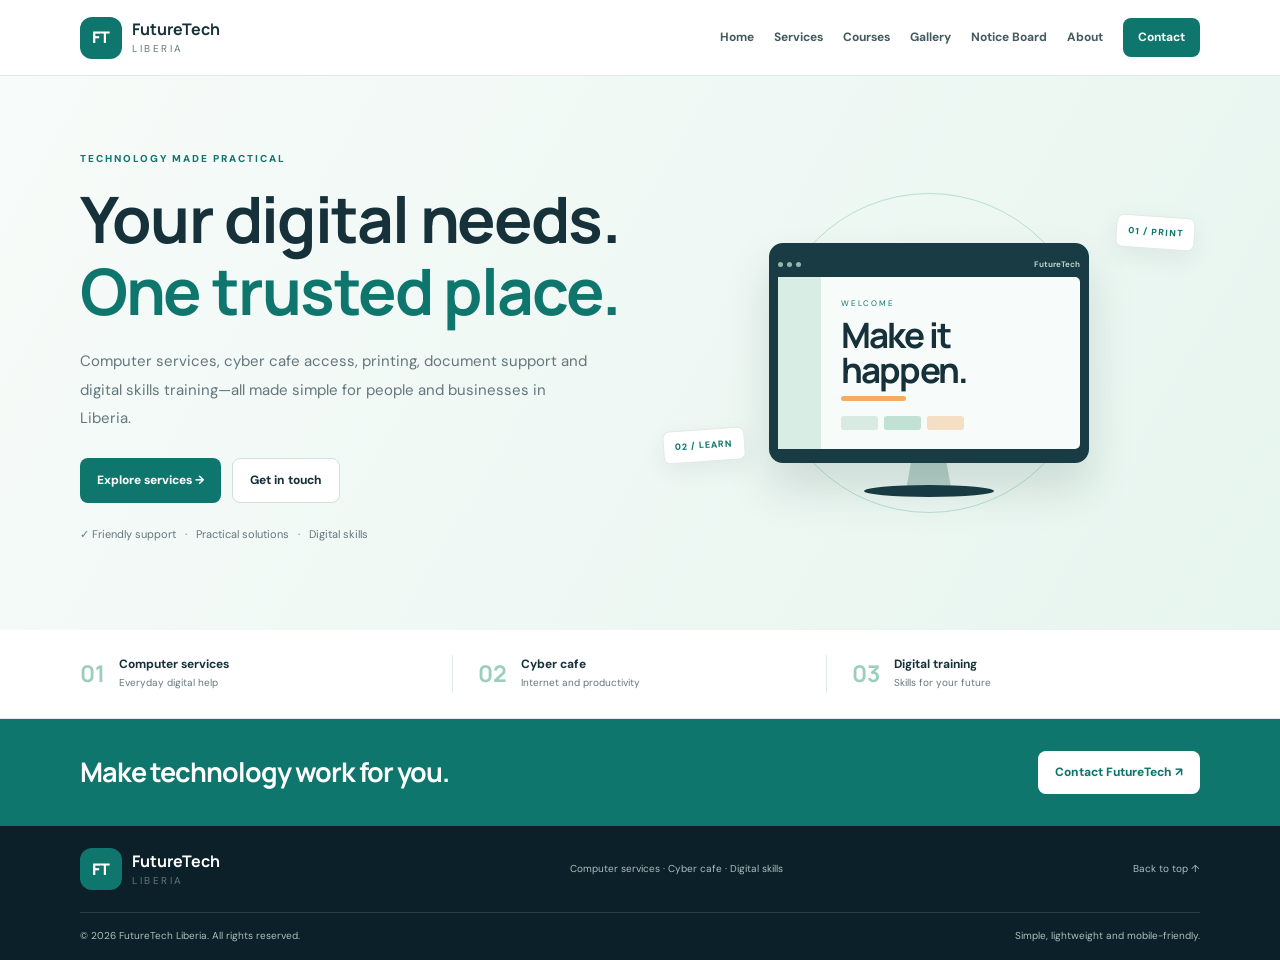
==== index.html @ c1a17c29 "Add files via upload" ====
<!DOCTYPE html>
<html lang="en">
 <head>
  <meta charset="utf-8"/>
  <meta content="width=device-width, initial-scale=1" name="viewport"/>
  <meta content="FutureTech Liberia computer services, cyber cafe, printing and digital skills training." name="description"/>
  <meta content="#0f766e" name="theme-color"/>
  <title>
   FutureTech Liberia | Home
  </title>
  <link href="styles.css" rel="stylesheet"/>
  <script defer="True" src="script.js">
  </script>
 </head>
 <body id="top">
  <header class="header">
   <div class="container nav-wrap">
    <a class="brand" href="index.html">
     <span class="logo">
      FT
     </span>
     <span>
      <b>
       FutureTech
      </b>
      <small>
       LIBERIA
      </small>
     </span>
    </a>
    <button aria-controls="nav" aria-expanded="false" aria-label="Toggle navigation" class="menu-toggle">
     ☰
    </button>
    <nav id="nav">
     <a href="index.html">
      Home
     </a>
     <a href="services.html">
      Services
     </a>
     <a href="courses.html">
      Courses
     </a>
     <a href="gallery.html">
      Gallery
     </a>
     <a href="notice-board.html">
      Notice Board
     </a>
     <a href="about.html">
      About
     </a>
     <a class="nav-button" href="contact.html">
      Contact
     </a>
    </nav>
   </div>
  </header>
  <main>
   <section class="hero" id="home">
    <div class="container hero-grid">
     <div>
      <p class="eyebrow">
       TECHNOLOGY MADE PRACTICAL
      </p>
      <h1>
       Your digital needs.
       <br/>
       <span>
        One trusted place.
       </span>
      </h1>
      <p class="intro">
       Computer services, cyber cafe access, printing, document support and digital skills training—all made simple for people and businesses in Liberia.
      </p>
      <div class="actions">
       <a class="button primary" href="services.html">
        Explore services →
       </a>
       <a class="button secondary" href="contact.html">
        Get in touch
       </a>
      </div>
      <p class="mini-note">
       ✓ Friendly support   ·   Practical solutions   ·   Digital skills
      </p>
     </div>
     <div class="hero-art">
      <div class="circle">
      </div>
      <div class="monitor">
       <div class="screen-bar">
        <i>
        </i>
        <i>
        </i>
        <i>
        </i>
        <b>
         FutureTech
        </b>
       </div>
       <div class="screen">
        <div class="side">
        </div>
        <div>
         <small>
          WELCOME
         </small>
         <h2>
          Make it
          <br/>
          happen.
         </h2>
         <span class="orange-line">
         </span>
         <div class="blocks">
          <i>
          </i>
          <i>
          </i>
          <i>
          </i>
         </div>
        </div>
       </div>
      </div>
      <div class="stand">
      </div>
      <div class="base">
      </div>
      <div class="float-tag tag-a">
       01 / PRINT
      </div>
      <div class="float-tag tag-b">
       02 / LEARN
      </div>
     </div>
    </div>
   </section>
   <section class="highlights">
    <div class="container highlight-grid">
     <div>
      <b>
       01
      </b>
      <span>
       <strong>
        Computer services
       </strong>
       <small>
        Everyday digital help
       </small>
      </span>
     </div>
     <div>
      <b>
       02
      </b>
      <span>
       <strong>
        Cyber cafe
       </strong>
       <small>
        Internet and productivity
       </small>
      </span>
     </div>
     <div>
      <b>
       03
      </b>
      <span>
       <strong>
        Digital training
       </strong>
       <small>
        Skills for your future
       </small>
      </span>
     </div>
    </div>
   </section>
   <section class="final-cta">
    <div class="container cta-inner">
     <h2>
      Make technology work for you.
     </h2>
     <a class="button white" href="contact.html">
      Contact FutureTech ↗
     </a>
    </div>
   </section>
  </main>
  <footer>
   <div class="container footer-top">
    <a class="brand" href="index.html">
     <span class="logo">
      FT
     </span>
     <span>
      <b>
       FutureTech
      </b>
      <small>
       LIBERIA
      </small>
     </span>
    </a>
    <p>
     Computer services · Cyber cafe · Digital skills
    </p>
    <a href="#top">
     Back to top ↑
    </a>
   </div>
   <div class="container footer-bottom">
    <span>
     ©
     <span id="year">
     </span>
     FutureTech Liberia. All rights reserved.
    </span>
    <span>
     Simple, lightweight and mobile-friendly.
    </span>
   </div>
  </footer>
 </body>
</html>
---- styles.css ----
@import url('https://fonts.googleapis.com/css2?family=DM+Sans:wght@400;500;600;700&family=Manrope:wght@500;600;700;800&display=swap');
:root {
  --ink:#16313a;
  --muted:#64777c;
  --teal:#0f766e;
  --deep:#0c5752;
  --soft:#f3f8f6;
  --line:#e0eae6;
  --mint:#dff3ea;
  --orange:#f3ac62;
  --navy:#102b35
}
* {
  box-sizing:border-box
}
html {
  scroll-behavior:smooth;
  scroll-padding-top:85px
}
body {
  margin:0;
  font-family:'DM Sans',Arial,sans-serif;
  color:var(--ink);
  line-height:1.65
}
a {
  color:inherit;
  text-decoration:none
}
button,input,select,textarea {
  font:inherit
}
.container {
  width:min(1120px,calc(100% - 36px));
  margin:auto
}
.header {
  position:sticky;
  top:0;
  z-index:10;
  background:#ffffffed;
  backdrop-filter:blur(10px);
  border-bottom:1px solid var(--line)
}
.nav-wrap {
  min-height:75px;
  display:flex;
  align-items:center;
  justify-content:space-between;
  gap:24px
}
.brand {
  display:flex;
  align-items:center;
  gap:10px
}
.logo {
  display:grid;
  place-items:center;
  width:42px;
  height:42px;
  border-radius:12px;
  background:var(--teal);
  color:white;
  font-weight:800;
  font-family:Manrope,sans-serif
}
.brand b,.brand small {
  display:block;
  line-height:1.2
}
.brand b {
  font-family:Manrope,sans-serif
}
.brand small {
  font-size:10px;
  letter-spacing:2.5px;
  color:var(--muted);
  margin-top:4px
}
.header nav {
  display:flex;
  align-items:center;
  gap:20px
}
.header nav a {
  font-size:12px;
  font-weight:700;
  color:#425a60
}
.header nav a:hover {
  color:var(--teal)
}
.header nav .nav-button {
  background:var(--teal);
  color:white;
  padding:10px 15px;
  border-radius:8px
}
.menu-toggle {
  display:none;
  border:0;
  background:var(--soft);
  border-radius:8px;
  padding:8px 12px;
  font-size:20px
}
.hero {
  padding:75px 0;
  background:linear-gradient(120deg,#f7fbf9,#e7f5ef);
  overflow:hidden;
  position:relative
}
.hero-grid {
  display:grid;
  grid-template-columns:1fr 1fr;
  gap:35px;
  align-items:center
}
.eyebrow {
  font-size:10px;
  font-weight:800;
  letter-spacing:2px;
  color:var(--teal);
  margin:0 0 15px
}
.hero h1,h2 {
  font-family:Manrope,sans-serif;
  letter-spacing:-1.8px;
  line-height:1.13
}
.hero h1 {
  font-size:clamp(40px,5.2vw,64px);
  margin:0 0 20px
}
.hero h1 span,h2 span {
  color:var(--teal)
}
.intro {
  color:var(--muted);
  font-size:15px;
  line-height:1.9;
  max-width:520px
}
.actions {
  display:flex;
  gap:11px;
  flex-wrap:wrap;
  margin-top:25px
}
.button {
  display:inline-flex;
  align-items:center;
  justify-content:center;
  gap:10px;
  border:0;
  border-radius:8px;
  padding:12px 17px;
  font-size:12px;
  font-weight:800;
  cursor:pointer
}
.primary {
  background:var(--teal);
  color:white
}
.primary:hover {
  background:var(--deep)
}
.secondary {
  border:1px solid #d0e0da;
  background:#fff
}
.white {
  background:#fff;
  color:var(--teal)
}
.mini-note {
  font-size:11px;
  color:var(--muted);
  margin-top:22px
}
.hero-art {
  height:350px;
  position:relative;
  display:grid;
  place-items:center
}
.circle {
  position:absolute;
  width:320px;
  height:320px;
  border:1px solid #b9ded0;
  border-radius:50%
}
.monitor {
  z-index:1;
  width:320px;
  height:220px;
  border:9px solid #193b43;
  border-bottom-width:14px;
  border-radius:14px;
  background:#193b43;
  box-shadow:0 25px 45px #123e3925;
  overflow:hidden
}
.screen-bar {
  height:25px;
  display:flex;
  align-items:center;
  gap:4px;
  color:#bad4ce;
  font-size:8px
}
.screen-bar i {
  width:5px;
  height:5px;
  background:#92b8ad;
  border-radius:50%
}
.screen-bar b {
  margin-left:auto
}
.screen {
  height:calc(100% - 25px);
  display:flex;
  background:#f7fbf9;
  border-radius:5px
}
.screen .side {
  width:43px;
  background:#d8eee4;
  margin-right:20px
}
.screen small {
  display:block;
  color:var(--teal);
  font-size:8px;
  letter-spacing:2px;
  margin-top:20px
}
.screen h2 {
  font-size:35px;
  line-height:1;
  margin:8px 0
}
.orange-line {
  display:block;
  width:65px;
  height:5px;
  background:var(--orange);
  border-radius:5px
}
.blocks {
  display:flex;
  gap:6px;
  margin-top:15px
}
.blocks i {
  width:37px;
  height:14px;
  border-radius:3px;
  background:#d9eae3
}
.blocks i:nth-child(2) {
  background:#c2e1d5
}
.blocks i:nth-child(3) {
  background:#f5dfc4
}
.stand {
  position:absolute;
  bottom:38px;
  width:65px;
  height:60px;
  background:#b8d1c8;
  clip-path:polygon(32% 0,68% 0,85% 100%,15% 100%)
}
.base {
  position:absolute;
  bottom:31px;
  width:130px;
  height:12px;
  border-radius:50%;
  background:#193b43
}
.float-tag {
  position:absolute;
  z-index:2;
  background:white;
  color:var(--teal);
  border:1px solid var(--line);
  border-radius:7px;
  padding:8px 11px;
  font-size:9px;
  font-weight:800;
  letter-spacing:1px;
  box-shadow:0 8px 25px #16313a12
}
.tag-a {
  top:38px;
  right:5px;
  transform:rotate(4deg)
}
.tag-b {
  bottom:66px;
  left:5px;
  transform:rotate(-4deg)
}
.highlights {
  border-bottom:1px solid var(--line)
}
.highlight-grid {
  display:grid;
  grid-template-columns:repeat(3,1fr);
  padding:25px 0
}
.highlight-grid>div {
  display:flex;
  gap:14px;
  align-items:center;
  border-right:1px solid var(--line);
  padding:0 25px
}
.highlight-grid>div:first-child {
  padding-left:0
}
.highlight-grid>div:last-child {
  border:0
}
.highlight-grid b {
  font-family:Manrope,sans-serif;
  font-size:23px;
  color:#9dcdbd
}
.highlight-grid strong,.highlight-grid small {
  display:block
}
.highlight-grid strong {
  font-size:12px
}
.highlight-grid small {
  font-size:10px;
  color:var(--muted)
}
.section {
  padding:78px 0
}
.soft {
  background:var(--soft)
}
.section-head {
  display:flex;
  justify-content:space-between;
  align-items:end;
  gap:30px;
  margin-bottom:30px
}
.section-head h2,.about-grid h2,.contact-grid h2 {
  font-size:clamp(32px,4vw,45px);
  margin:0
}
.section-head>p {
  max-width:400px;
  color:var(--muted);
  font-size:13px;
  margin:0
}
.cards {
  display:grid;
  gap:14px
}
.four {
  grid-template-columns:repeat(4,1fr)
}
.card {
  background:white;
  border:1px solid var(--line);
  border-radius:15px;
  padding:22px;
  transition:transform .2s,box-shadow .2s
}
.card:hover {
  transform:translateY(-3px);
  box-shadow:0 15px 35px #16313a0e
}
.featured {
  background:#eaf6f1
}
.icon {
  display:grid;
  place-items:center;
  width:42px;
  height:42px;
  border-radius:11px;
  background:#e3f3ec;
  color:var(--teal);
  font-size:21px
}
.card h3 {
  font-family:Manrope,sans-serif;
  font-size:16px;
  line-height:1.3;
  margin:22px 0 9px
}
.card p {
  font-size:11px;
  color:var(--muted);
  line-height:1.85;
  margin:0
}
.course label {
  display:inline-block;
  font-size:9px;
  font-weight:800;
  letter-spacing:1px;
  background:#e6f5ed;
  color:var(--teal);
  border-radius:5px;
  padding:6px 8px
}
.course h3 {
  margin-top:25px
}
.small-note {
  font-size:10px;
  color:var(--muted);
  margin-top:18px
}
.gallery {
  display:grid;
  grid-template-columns:1.4fr 1fr 1fr;
  gap:16px
}
.gallery-tile strong {
  display:block;
  font-size:12px;
  margin-top:12px
}
.illustration {
  height:220px;
  border-radius:13px;
  position:relative;
  overflow:hidden;
  background:#e2f2ea
}
.large .illustration {
  height:260px
}
.workspace {
  background:linear-gradient(135deg,#d7eee3,#eff8f3)
}
.mock-window {
  position:absolute;
  top:35px;
  left:14%;
  width:72%;
  height:150px;
  background:white;
  border-radius:8px;
  box-shadow:0 12px 25px #16313a12;
  padding-top:20px
}
.mock-window div {
  position:absolute;
  top:0;
  left:0;
  right:0;
  height:20px;
  background:#174b4c
}
.mock-window i {
  display:block;
  height:5px;
  background:#d8eae3;
  margin:13px 20px;
  width:60%;
  border-radius:3px
}
.mock-window i:nth-of-type(2) {
  width:75%
}
.mock-window i:nth-of-type(3) {
  width:42%
}
.mock-window b {
  display:block;
  background:var(--orange);
  height:17px;
  width:50px;
  margin:10px 20px;
  border-radius:4px
}
.desk {
  position:absolute;
  bottom:25px;
  left:5%;
  right:5%;
  height:12px;
  background:#396b63;
  border-radius:5px
}
.printing {
  background:#faecd9
}
.paper {
  position:absolute;
  z-index:2;
  top:25px;
  left:40%;
  width:26%;
  height:105px;
  background:#fff;
  padding:25px 8px;
  box-shadow:0 8px 18px #67471b14
}
.paper i {
  display:block;
  height:4px;
  background:#cddfd7;
  margin-bottom:8px
}
.printer {
  position:absolute;
  left:23%;
  bottom:32px;
  width:56%;
  height:80px;
  background:#fff;
  border-radius:9px;
  box-shadow:0 10px 20px #67471b12
}
.printer:before {
  content:'';
  position:absolute;
  left:10%;
  right:10%;
  top:16px;
  height:25px;
  background:#d6eae1;
  border-radius:4px
}
.learning {
  background:#e6eafb
}
.book {
  position:absolute;
  left:20%;
  bottom:28px;
  width:85px;
  height:125px;
  background:#d9a56f;
  border-radius:5px;
  transform:rotate(-8deg)
}
.tablet {
  position:absolute;
  right:18%;
  top:35px;
  width:95px;
  height:140px;
  border:7px solid #28474f;
  border-radius:10px;
  background:#f9fbfa;
  transform:rotate(6deg)
}
.tablet:after {
  content:'';
  display:block;
  width:50px;
  height:42px;
  background:#ccece0;
  margin:30px auto
}
.dark {
  background:var(--navy);
  color:white
}
.light {
  color:#a5ddca
}
.notice-layout {
  display:grid;
  grid-template-columns:.7fr 1.3fr;
  gap:70px
}
.notice-layout h2 {
  font-size:55px;
  line-height:1.05;
  margin:0
}
.notice-layout h2 span {
  color:#a5ddca
}
.dark-intro {
  color:#b6c9c8;
  font-size:12px;
  max-width:290px;
  margin:20px 0 25px
}
.notice-list {
  border-top:1px solid #ffffff25
}
.notice-list article {
  display:grid;
  grid-template-columns:45px 1fr;
  gap:17px;
  padding:21px 0;
  border-bottom:1px solid #ffffff25
}
.notice-number {
  display:grid;
  place-items:center;
  width:42px;
  height:45px;
  background:#ffffff12;
  border-radius:8px;
  color:#a5ddca;
  font-weight:800
}
.notice-list label {
  font-size:9px;
  letter-spacing:1.5px;
  color:#a5ddca;
  font-weight:800
}
.notice-list h3 {
  font-family:Manrope,sans-serif;
  font-size:15px;
  margin:4px 0
}
.notice-list p {
  font-size:11px;
  color:#b6c9c8;
  margin:0
}
.about-grid,.contact-grid {
  display:grid;
  grid-template-columns:.9fr 1.1fr;
  gap:65px;
  align-items:center
}
.about-art {
  min-height:300px;
  background:linear-gradient(135deg,#dff3e9,#eff8f4);
  border-radius:18px;
  display:grid;
  place-items:center;
  position:relative;
  overflow:hidden
}
.about-art:before {
  content:'';
  position:absolute;
  width:270px;
  height:270px;
  border:1px solid #b8dfd0;
  border-radius:50%;
  left:-75px;
  top:-100px
}
.about-art>strong {
  font-family:Manrope,sans-serif;
  font-size:100px;
  letter-spacing:-8px;
  color:var(--teal)
}
.about-art>strong span {
  color:var(--orange)
}
.about-art div {
  position:absolute;
  right:18px;
  bottom:20px;
  background:white;
  color:var(--teal);
  padding:12px 15px;
  border-radius:8px;
  font-size:9px;
  font-weight:800;
  letter-spacing:1px;
  line-height:1.6;
  transform:rotate(-4deg)
}
.body-copy {
  font-size:12px;
  line-height:1.95;
  color:var(--muted)
}
.values {
  display:flex;
  gap:17px;
  border-top:1px solid var(--line);
  padding-top:18px;
  margin-top:20px
}
.values span {
  font-size:10px;
  font-weight:700
}
.values b {
  display:block;
  color:var(--teal);
  margin-bottom:5px
}
.contact-grid {
  align-items:start
}
.contact-detail {
  display:flex;
  align-items:center;
  gap:12px;
  margin:17px 0
}
.contact-detail>b {
  display:grid;
  place-items:center;
  width:38px;
  height:38px;
  border-radius:10px;
  background:#e1f2e9;
  color:var(--teal);
  font-size:18px
}
.contact-detail small,.contact-detail strong {
  display:block
}
.contact-detail small {
  font-size:10px;
  color:var(--muted)
}
.contact-detail strong {
  font-size:11px
}
.form {
  background:white;
  padding:25px;
  border:1px solid var(--line);
  border-radius:15px;
  box-shadow:0 14px 35px #16313a0b
}
.form h3 {
  font-family:Manrope,sans-serif;
  margin:0 0 4px
}
.form>p {
  font-size:10px;
  color:var(--muted)
}
.form label {
  display:block;
  font-size:10px;
  font-weight:800;
  margin:12px 0 5px
}
.form input,.form select,.form textarea {
  width:100%;
  padding:11px;
  border:1px solid #dce7e2;
  border-radius:7px;
  background:#fbfdfc;
  font-size:11px;
  color:var(--ink)
}
.form textarea {
  resize:vertical
}
.form button {
  width:100%;
  margin-top:15px
}
.form #form-status {
  color:var(--teal);
  margin:9px 0 0
}
.final-cta {
  background:var(--teal);
  padding:32px 0
}
.cta-inner {
  display:flex;
  align-items:center;
  justify-content:space-between;
  gap:20px
}
.cta-inner h2 {
  font-size:27px;
  color:white;
  margin:0;
  letter-spacing:-1px
}
footer {
  background:#0b2028;
  color:white
}
.footer-top,.footer-bottom {
  display:flex;
  align-items:center;
  justify-content:space-between;
  gap:20px;
  padding:22px 0
}
.footer-top {
  border-bottom:1px solid #ffffff20
}
.footer-top p,.footer-top>a:last-child,.footer-bottom {
  font-size:10px;
  color:#a9c2bd
}
.footer-top p {
  margin:0
}
.footer-bottom {
  padding:15px 0
}
.footer-bottom span:last-child {
  text-align:right
}
@media(max-width:950px) {
  .header nav {
    gap:11px
}
  .header nav a {
    font-size:11px
}
  .four {
    grid-template-columns:repeat(2,1fr)
}
  .notice-layout {
    gap:35px
}
  .about-grid,.contact-grid {
    gap:35px
}
  
}
@media(max-width:720px) {
  .container {
    width:calc(100% - 30px)
}
  .nav-wrap {
    min-height:68px
}
  .menu-toggle {
    display:block
}
  .header nav {
    display:none;
    position:absolute;
    top:68px;
    left:15px;
    right:15px;
    background:white;
    border:1px solid var(--line);
    border-radius:12px;
    padding:12px;
    box-shadow:0 15px 35px #16313a15;
    align-items:stretch;
    flex-direction:column;
    gap:0
}
  .header nav.open {
    display:flex
}
  .header nav a {
    padding:11px 8px;
    font-size:13px
}
  .header nav .nav-button {
    text-align:center;
    margin-top:5px
}
  .hero {
    padding:52px 0 38px
}
  .hero-grid {
    grid-template-columns:1fr
}
  .hero-art {
    height:310px;
    margin-top:5px
}
  .monitor {
    width:285px;
    height:200px
}
  .circle {
    width:285px;
    height:285px
}
  .screen h2 {
    font-size:31px
}
  .stand {
    bottom:29px
}
  .base {
    bottom:22px
}
  .tag-a {
    right:0;
    top:25px
}
  .tag-b {
    left:0;
    bottom:52px
}
  .highlight-grid {
    grid-template-columns:1fr;
    gap:15px
}
  .highlight-grid>div,.highlight-grid>div:first-child {
    padding:0;
    border:0
}
  .section {
    padding:60px 0
}
  .section-head {
    display:block
}
  .section-head>p {
    margin-top:15px
}
  .four {
    grid-template-columns:1fr
}
  .gallery {
    grid-template-columns:1fr
}
  .illustration,.large .illustration {
    height:220px
}
  .notice-layout,.about-grid,.contact-grid {
    grid-template-columns:1fr;
    gap:32px
}
  .notice-layout h2 {
    font-size:47px
}
  .about-art {
    min-height:250px
}
  .values {
    justify-content:space-between;
    gap:8px
}
  .cta-inner {
    align-items:flex-start;
    flex-direction:column
}
  .cta-inner h2 {
    font-size:24px
}
  .footer-top,.footer-bottom {
    align-items:flex-start;
    flex-direction:column
}
  .footer-top {
    gap:14px
}
  .footer-bottom {
    gap:7px
}
  .footer-bottom span:last-child {
    text-align:left
}
  
}
@media(prefers-reduced-motion:reduce) {
  html {
    scroll-behavior:auto
}
  *,*:before,*:after {
    transition:none!important
}
  
}
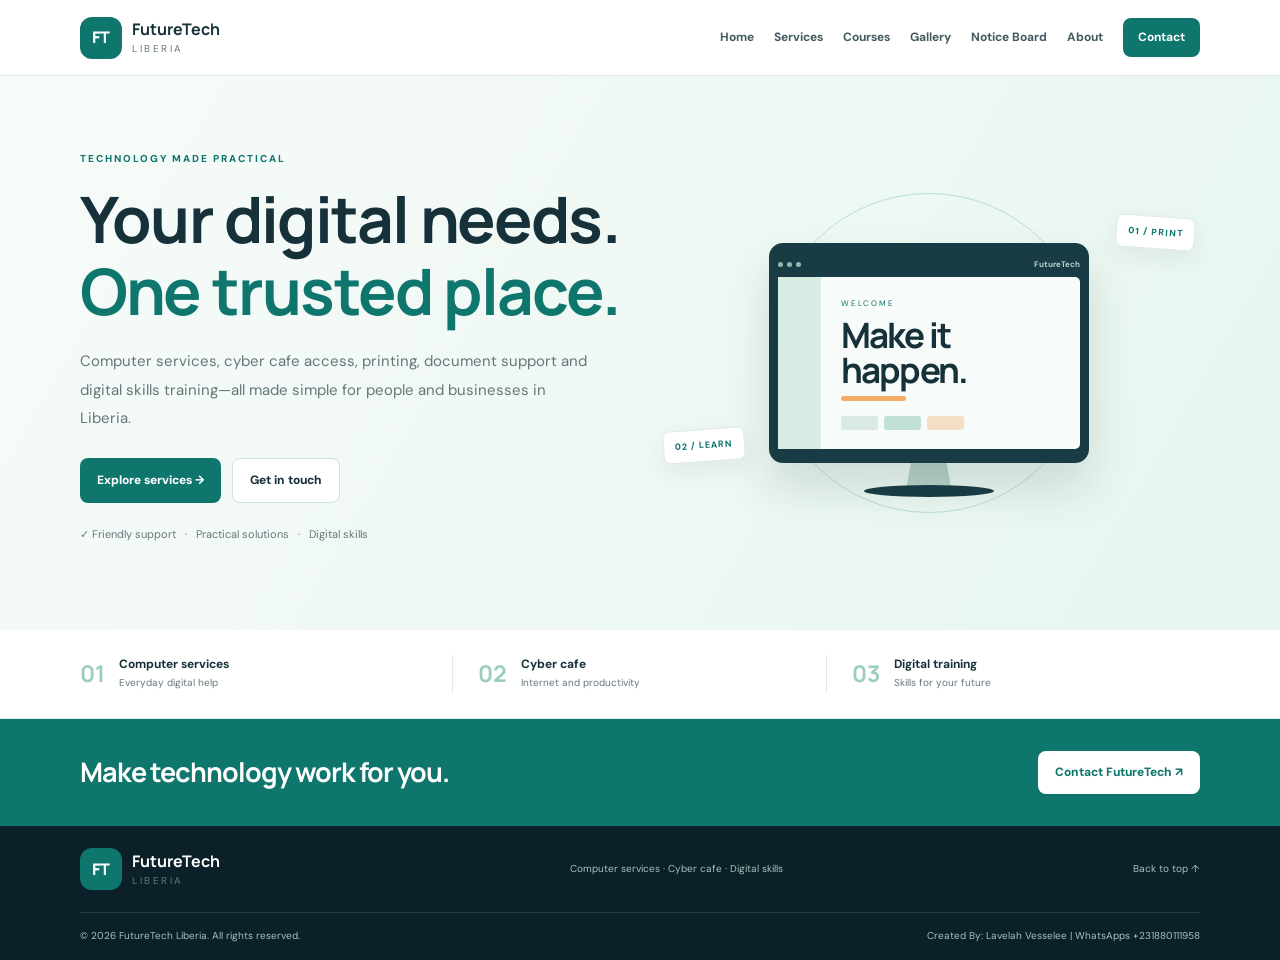
==== commit b110c3cd: "Update footer text with creator information" ====
--- a/index.html
+++ b/index.html
@@ -222,7 +222,7 @@
      FutureTech Liberia. All rights reserved.
     </span>
     <span>
-     Simple, lightweight and mobile-friendly.
+      Created By: Lavelah Vesselee | WhatsApps +231880111958
     </span>
    </div>
   </footer>
